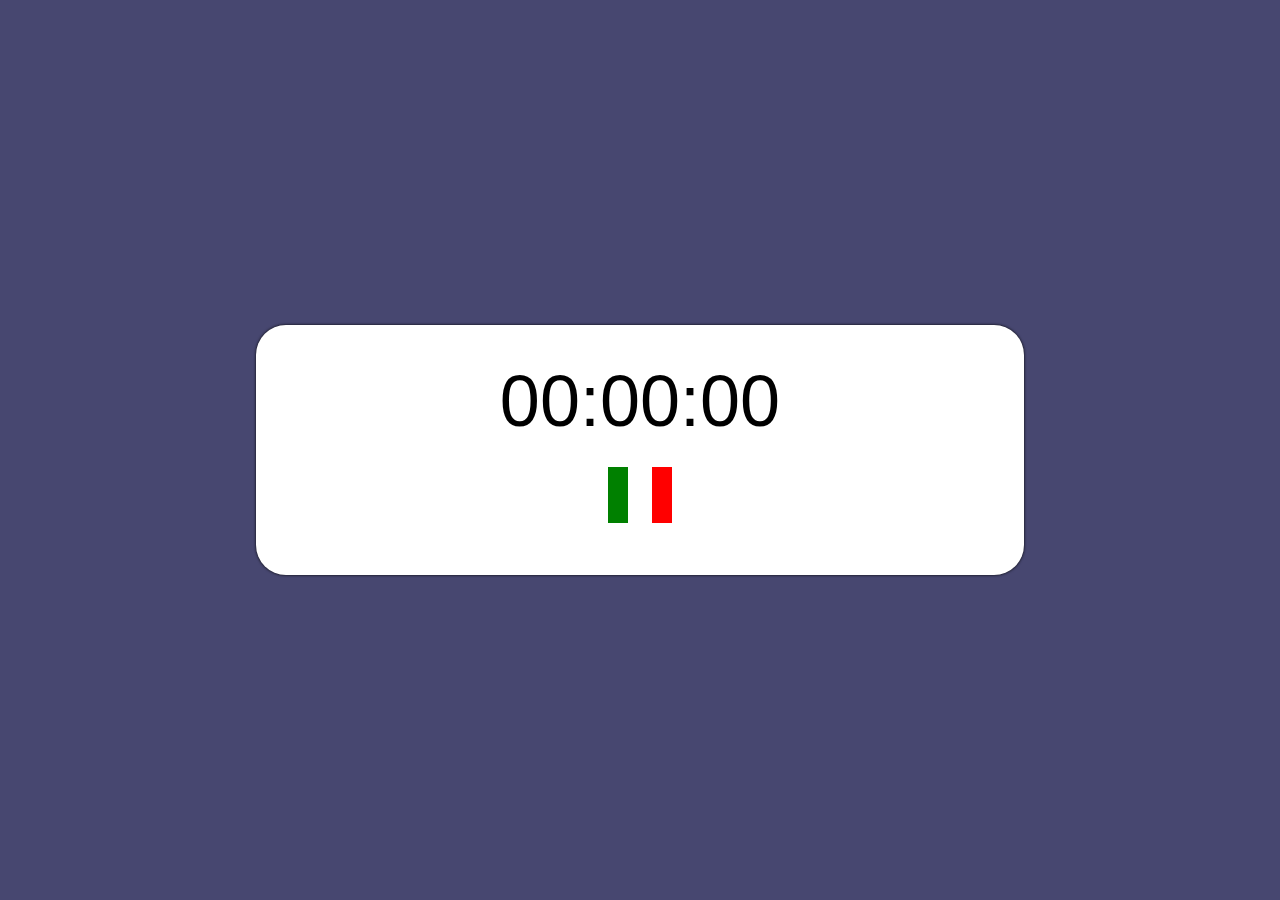
==== Project IV/index.html @ c69ff064 "Proejct III and IV added" ====
<!DOCTYPE html>
<html lang="en">
  <head>
    <meta charset="UTF-8" />
    <meta http-equiv="X-UA-Compatible" content="IE=edge" />
    <link
      rel="stylesheet"
      href="https://cdnjs.cloudflare.com/ajax/libs/font-awesome/6.1.1/css/all.min.css"
      integrity="sha512-KfkfwYDsLkIlwQp6LFnl8zNdLGxu9YAA1QvwINks4PhcElQSvqcyVLLD9aMhXd13uQjoXtEKNosOWaZqXgel0g=="
      crossorigin="anonymous"
      referrerpolicy="no-referrer"
    />
    <link rel="preconnect" href="https://fonts.googleapis.com" />
    <link rel="preconnect" href="https://fonts.gstatic.com" crossorigin />
    <link
      href="https://fonts.googleapis.com/css2?family=Roboto&display=swap"
      rel="stylesheet"
    />
    <link rel="stylesheet" href="style.css" />
    <script src="app.js" defer></script>
    <meta name="viewport" content="width=device-width, initial-scale=1.0" />
    <title>Project II</title>
  </head>
  <body>
<div class="container">
    <div id="timer">
        00:00:00
    </div>

    <div class="buttons">
        <button id="startStopBtn">
            <i class="fa-solid fa-play"
             id="play"></i>
        </button>
        <button id="resetBtn">
            <i class="fa-solid fa-arrow-left-rotate"
             id="reset"></i>
        </button>
    </div>
</div>

  </body>
</html>
---- Project IV/style.css ----
*,
::after,
::before {
  box-sizing: border-box;
  padding: 0;
  margin: 0;
}

body {
  font-family: "Lato", sans-serif;
  background: rgb(71, 71, 112);
  position: relative;
  min-height: 100vh;
  display: flex;
  align-items: center;
  justify-content: center;
}

.container {
  width: 60%;
  height: 250px;
  background-color: #fff;
  border-radius: 30px;
  box-shadow: 0 0 3px;
}

#timer {
  width: 100%;
  font-size: 72px;
  text-align: center;
  margin-inline: auto;
  padding: 35px;
}

.buttons {
  text-align: center;
}

button {
  margin: 0 10px;
  border: none;
  cursor: pointer;
}

button i {
  font-size: 2rem;
  padding: 10px;
  color: #fff;
  width: 50px;
}

#play {
  background-color: green;
}
#pause {
  background-color: orange;
}
#reset {
  background-color: red;
}
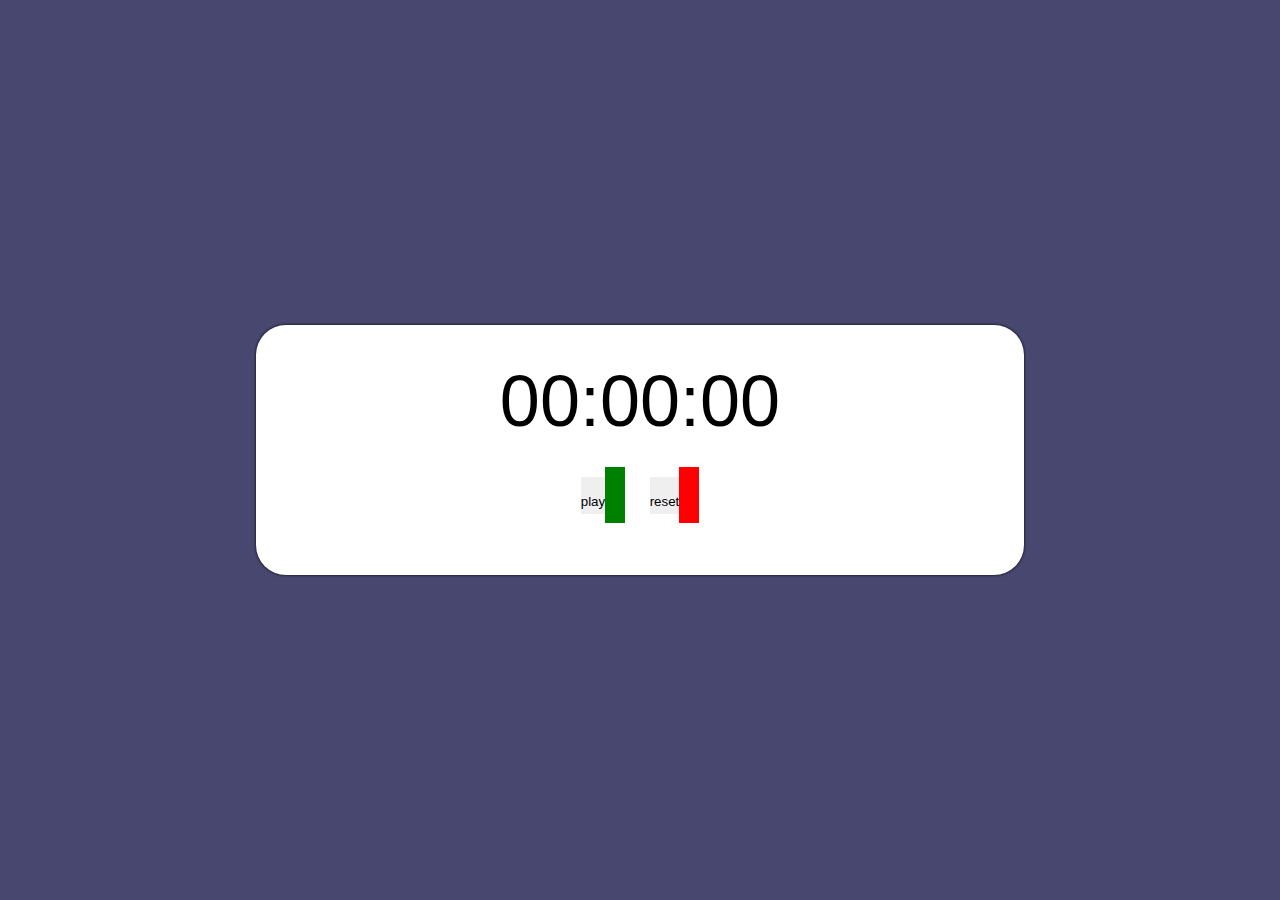
==== commit f1d6d8e8: "minor changes" ====
--- a/Project IV/index.html
+++ b/Project IV/index.html
@@ -28,11 +28,11 @@
     </div>
 
     <div class="buttons">
-        <button id="startStopBtn">
+        <button id="startStopBtn">play
             <i class="fa-solid fa-play"
              id="play"></i>
         </button>
-        <button id="resetBtn">
+        <button id="resetBtn">reset
             <i class="fa-solid fa-arrow-left-rotate"
              id="reset"></i>
         </button>
